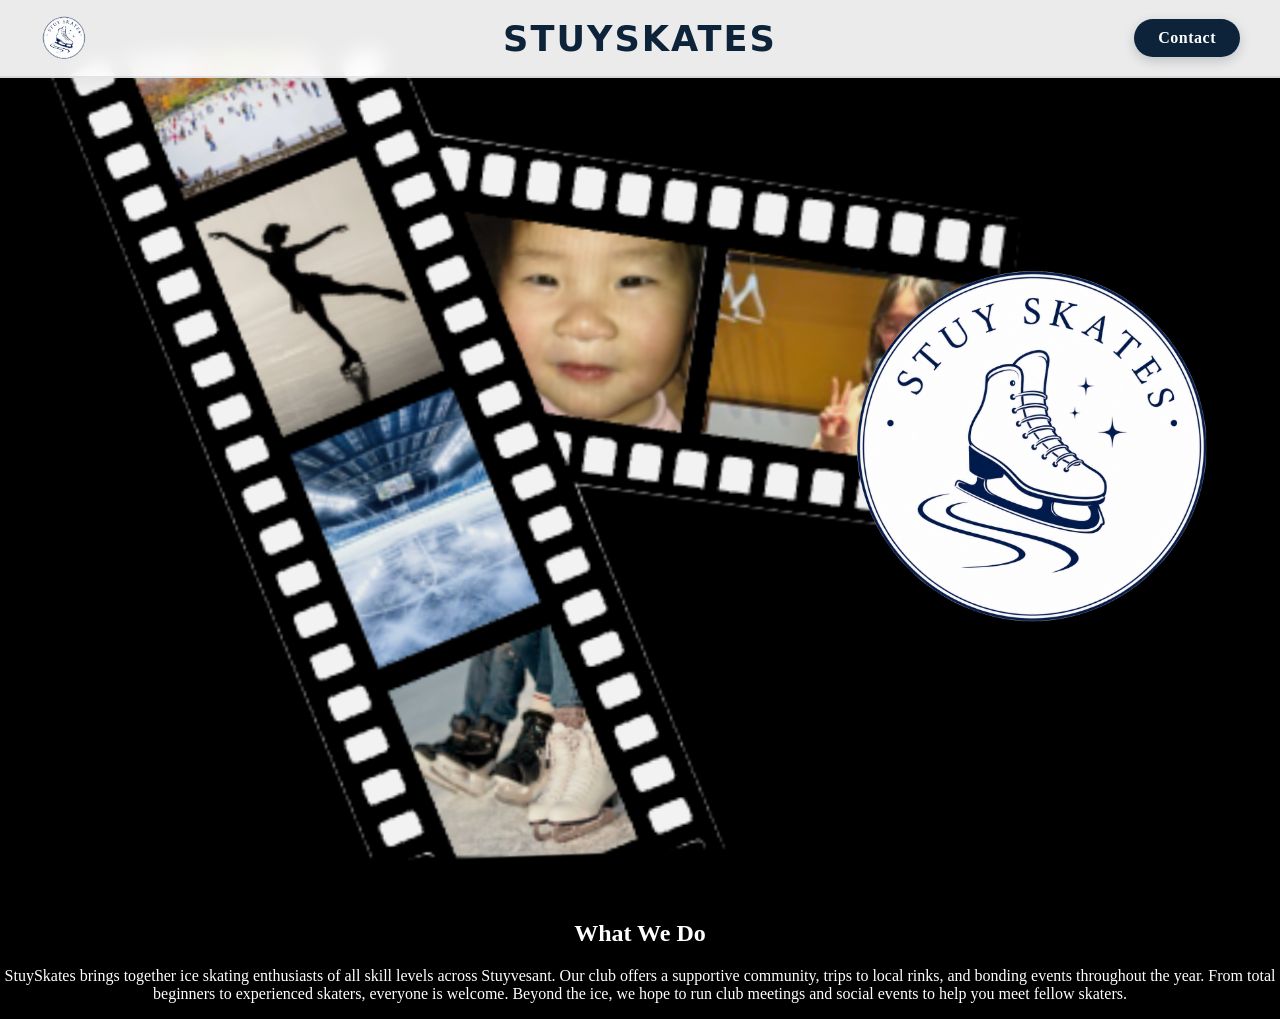
==== index.html @ e2860746 "Update index.html" ====
<!DOCTYPE html>
<html lang="en">
<head>
    <meta charset="UTF-8">
    <meta name="viewport" content="width=device-width, initial-scale=1.0">
    <title>StuySkates</title>
    <link rel="stylesheet" href="style.css">
</head>
<body>
<header class="navbar">
  <div class="nav-left">
    <a href="index.html">
      <img src="StuySkatesLogo.png" alt="Stuy Skates Logo" class="nav-logo-img">
    </a>
  </div>

  <div class="nav-center">
    <a href="index.html" class="brand-title">StuySkates</a>
  </div>

  <div class="nav-right">
    <a href="contact.html" class="contact-btn">Contact</a>
  </div>
</header>
    <div class="menu-overlay" id="menuOverlay"></div>
    <aside class="side-menu" id="sideMenu">
        <button class="close-btn" id="closeBtn" aria-label="Close Menu">&times;</button>
        <nav class="side-nav-links">
            <a href="index.html" class="active">Home</a>
            <a href="board.html">Board</a>
            <a href="photos.html">Photos</a>
            <a href="resources.html">Resources</a>
        </nav>
    </aside>
    
<main id="home" class="main">
    <video autoplay loop muted playsinline class="main-video">
    <source src="background.mp4" type="video/mp4">
  </video>
    <div class="film-strip-container">
    <img src="filmstrip.png" alt="Film Strip Overlay" class="film-strip-img">
        </div>
    <div class="main-content">
        <button class="logo-toggle-btn" id="logoToggle" type="button" aria-label="Open Menu">
            <img src="StuySkatesLogo.png" alt="Stuy Skates Big Logo" class="main-logo" id="mainLogo">
        </button>
        </div> 
    <div class="snowflakes" aria-hidden="true">
    <div class="snowflake">❅</div>
    <div class="snowflake">❆</div>
    <div class="snowflake">❅</div>
    <div class="snowflake">❆</div>
    <div class="snowflake">❅</div>
    <div class="snowflake">❆</div>
    <div class="snowflake">❅</div>
    <div class="snowflake">❆</div>
    <div class="snowflake">❅</div>
    <div class="snowflake">❆</div>
  </div>
</main>
    <section id="about" class="what-we-do">
    <div class="section-container">
      <h2 class="section-title">What We Do</h2>
      <p class="section-description">
        StuySkates brings together ice skating enthusiasts of all skill levels across Stuyvesant. Our club offers a supportive community, trips to local rinks, and bonding events throughout the year. From total beginners to experienced skaters, everyone is welcome. Beyond the ice, we hope to run club meetings and social events to help you meet fellow skaters. 
      </p>
        </div>
      </div>
    </div>
  </section>
</body>

<script>
    window.addEventListener('DOMContentLoaded', () => {
        window.scrollTo(0,0);
      const menuToggle = document.getElementById('menuToggle');
      const closeBtn = document.getElementById('closeBtn');
      const sideMenu = document.getElementById('sideMenu');
      const menuOverlay = document.getElementById('menuOverlay');
      const mainLogo = document.getElementById('mainLogo');

  function openMenu() {
    sideMenu.classList.add('active');
    menuOverlay.classList.add('active');
    if (mainLogo) mainLogo.classList.add('is-spinning');
  }

  function closeMenu() {
    sideMenu.classList.remove('active');
    menuOverlay.classList.remove('active');
    if (mainLogo) mainLogo.classList.remove('active-spin');
    }
  
    if (logoToggle) logoToggle.addEventListener('click', openMenu);
    if (closeBtn) closeBtn.addEventListener('click', closeMenu);
    if (menuOverlay) menuOverlay.addEventListener('click', closeMenu);
    });
  </script>
</html>
---- style.css ----
body {
    font-family: Cinzel, serif;
    background: #f4f4f4;
    text-align: center;
    padding: 40px;
}
html {
  scroll-behavior: smooth;
}

 {
  margin: 0;
  padding: 0;
  box-sizing: border-box;
  font-family: Cinzel, serif;
}

body {
  background-color: #EAEAEA; 
  color: #ffffff;
}

.navbar {
  display: grid;
  grid-template-columns: 1fr auto 1fr; 
  align-items: center;
  padding: 14px 40px;
  background: rgba(255, 255, 255, 0.92); 
  backdrop-filter: blur(10px);
  -webkit-backdrop-filter: blur(10px);
  position: fixed;
  top: 0;
  left: 0;
  width: 100%;
  z-index: 1000;
  border-bottom: 2px solid rgba(13, 35, 58, 0.1); 
  box-shadow: 0 4px 20px rgba(0, 0, 0, 0.08);
}

.brand-link {
  display: flex;
  align-items: center;
  gap: 12px;
  text-decoration: none;
}

.nav-left {
  display: flex;
  justify-content: flex-start;
}

.nav-center {
  text-align: center;
}

.nav-right {
  display: flex;
  justify-content: flex-end;
}

.nav-logo-img {
  height: 48px;
  width: auto;
  display: block;
    transition: tramsform 0.2s ease;
}

.nav-logo-img:hover {
  transform: scale(1.00);
}

.brand-title {
  font-size: 2.2rem; 
  font-weight: 900;
  color: #0d233a; 
  text-decoration: none;
  font-family: system-ui, -apple-system, sans-serif;
  letter-spacing: 2px;
  text-transform: uppercase;
  transition: color 0.2s ease;
}

.brand-title:hover {
  color: #1e40af;
}

.contact-btn {
background-color: #0d233a;
  color: #ffffff;
  text-decoration: none;
  font-size: 1rem;
  font-weight: 700;
  padding: 10px 24px;
  border-radius: 30px;
  letter-spacing: 0.5px;
  box-shadow: 0 4px 12px rgba(13, 35, 58, 0.2);
  transition: all 0.2s ease;
}

.contact-btn:hover {
    background-color: #1e40af;
      transform: translateY(-2px);
      box-shadow: 0 6px 16px rgba(30, 64, 175, 0.3);
}

.logo img {
  height: 60px; 
  width: auto;
    display: block;
}

.menu-toggle {
  background: none;
  border: none;
  font-size: 2.2rem;
  color: #0d233a; /* Dark Blue */
  cursor: pointer;
  padding: 5px 10px;
  transition: color 0.2s ease;
}

.menu-toggle:hover {
  color: #1e40af;
}

.menu-overlay {
  position: fixed;
  top: 0;
  left: 0;
  width: 100%;
  height: 100%;
  background-color: rgba(0, 0, 0, 0.5);
  opacity: 0;
  visibility: hidden;
  transition: opacity 0.3s ease, visibility 0.3s ease;
  z-index: 1001;
}

.menu-overlay.active {
  opacity: 1;
  visibility: visible;
}

*, *::before, *::after {
  box-sizing: border-box;
}

html, body {
    margin: 0;
    padding: 0;
    width: 100%;
    max-width:100%;
    overflow-x: hidden;
    background-color: #000000; 
}

.side-menu {
  position: fixed;
  top: 0;
  right: -300px; 
  width: 280px;
  height: 100%;
  background-color: #ffffff;
  z-index: 1002;
  box-shadow: -5px 0 15px rgba(0, 0, 0, 0.2);
  transition: right 0.3s ease-in-out;
  padding: 30px 25px;
  display: flex;
  flex-direction: column;
}

.side-menu.active {
  right: 0;
}

.close-btn {
  background: none;
  border: none;
  font-size: 2.5rem;
  color: #0d233a;
  cursor: pointer;
  align-self: flex-end;
  margin-bottom: 30px;
}

.side-nav-links {
  display: flex;
  flex-direction: column;
  gap: 20px;
}

.side-nav-links a {
  color: #0d233a;
  text-decoration: none;
  font-size: 1.5rem;
  font-weight: 700;
  transition: color 0.2s ease, padding-left 0.2s ease;
}

.side-nav-links a:hover,
.side-nav-links a.active {
  color: #1e40af;
  padding-left: 8px; 
}
.nav-links {
  display: flex;
  gap: 30px; 
    align-items: center;
}

.nav-btn {
  color: #0d233a;
  text-decoration: none; 
  font-size: 2rem; 
  font-weight: 700;
  transition: color 0.2s ease, border-bottom 0.2s ease;
  padding-bottom: 4px;
}


.nav-btn:hover,
.nav-btn.active {
  color: #CFEFFF; 
  border-bottom: 3px solid #CFEFFF;
}


.main {
    position: relative;
    height: 100vh;
    width: 100%;
    display: flex;
    justify-content: flex-end;
    align-items: center;
    padding-right: 3%;
    overflow: hidden;
}

.main-video {
  position: absolute;
  top: 50%;
  left: 50%;
  min-width: 100%;
  min-height: 100%;
  width: auto;
  height: auto;
  z-index: 1;
  transform: translate(-50%, -50%);
  object-fit: cover;
}

.film-strip-container {
  position: absolute;
  top: -5%;
  bottom: -5%;
  left: -20px;
  height: 110%;
  z-index: 2;
  pointer-events: none;
  display: flex;
  align-items: center;
}

.film-strip-img {
    height: 100%; 
    width: auto;
    object-fit: cover;
    filter: drop-shadow(-10px 15px 25px rgba(0, 0, 0, 0.7));
    opacity: 0.95; 
    transform: rotate(-2deg) scale(1.05); 
    transform-origin: top left;
}

.snowflakes {
    position: absolute;
    top: 0;
    left: 0;
    width: 100%;
    height: 100%; 
    pointer-events: none;
    z-index: 3;
}
.snowflake {
  color: #ffffff;
  font-size: 1.5rem;
  font-family: Arial, sans-serif;
  text-shadow: 0 0 5px rgba(255, 255, 255, 0.8);
  position: absolute;
  top: -10%;
  animation-name: snowflakes-fall, snowflakes-shake;
  animation-duration: 10s, 3s;
  animation-timing-function: linear, ease-in-out;
  animation-iteration-count: infinite, infinite;
  animation-play-state: running, running;
  opacity: 0.8;
}
.snowflake:nth-of-type(1)  { left: 10%; animation-delay: 0s, 0s; }
.snowflake:nth-of-type(2)  { left: 20%; animation-delay: 1s, 1s; font-size: 2rem; }
.snowflake:nth-of-type(3)  { left: 30%; animation-delay: 6s, 0.5s; }
.snowflake:nth-of-type(4)  { left: 40%; animation-delay: 4s, 2s; font-size: 3rem; }
.snowflake:nth-of-type(5)  { left: 50%; animation-delay: 2s, 1s; }
.snowflake:nth-of-type(6)  { left: 60%; animation-delay: 7s, 1.5s; font-size: 1.5rem; }
.snowflake:nth-of-type(7)  { left: 70%; animation-delay: 2.5s, 0s; }
.snowflake:nth-of-type(8)  { left: 80%; animation-delay: 1s, 1.5s; font-size: 4rem; }
.snowflake:nth-of-type(9)  { left: 90%; animation-delay: 3s, 1.5s; }
.snowflake:nth-of-type(10) { left: 95%; animation-delay: 5s, 2s; }

@keyframes snowflakes-fall {
  0% {
    top: -10%;
  }
  100% {
    top: 100%;
  }
}

@keyframes snowflakes-shake {
  0%, 100% {
    transform: translateX(0);
  }
  50% {
    transform: translateX(80px);
  }
}


.main-content {
    position: relative; 
    z-index: 4;
    text-align: right;
    margin-right: 10px;
}

.main-title {
  font-size: 5rem; 
  font-weight: 800;
}

.main-subtitle {
  font-size: 1.8rem; 
  color: #dddddd;
  margin-top: 10px;
}

.content-section {
  min-height: 80vh;
  padding: 120px 60px 40px 60px;
}

.content-section h2 {
  font-size: 2.5rem;
}

.logo-toggle-btn {
  background: transparent;
  border: none;
  padding: 0;
  cursor: pointer;
  outline: none;
    display: inline-block;
    pointer-events: auto;
    transition: transform 0.25s ease-in-out; 
} 

.main-logo {
  width: 400px; 
  max-width: 80vw;
  height: auto;
  display: block;
  margin-left: auto; 
  mix-blend-mode: multiply;
  transition: transform 0.2s cubic-bezier(0.4, 0, 0.2, 1); 
}

.main-logo:hover {
  transform: scale(1.05);
}
    
.hero-logo.is-spinning {
  animation: spin360 1s ease-in-out;
}
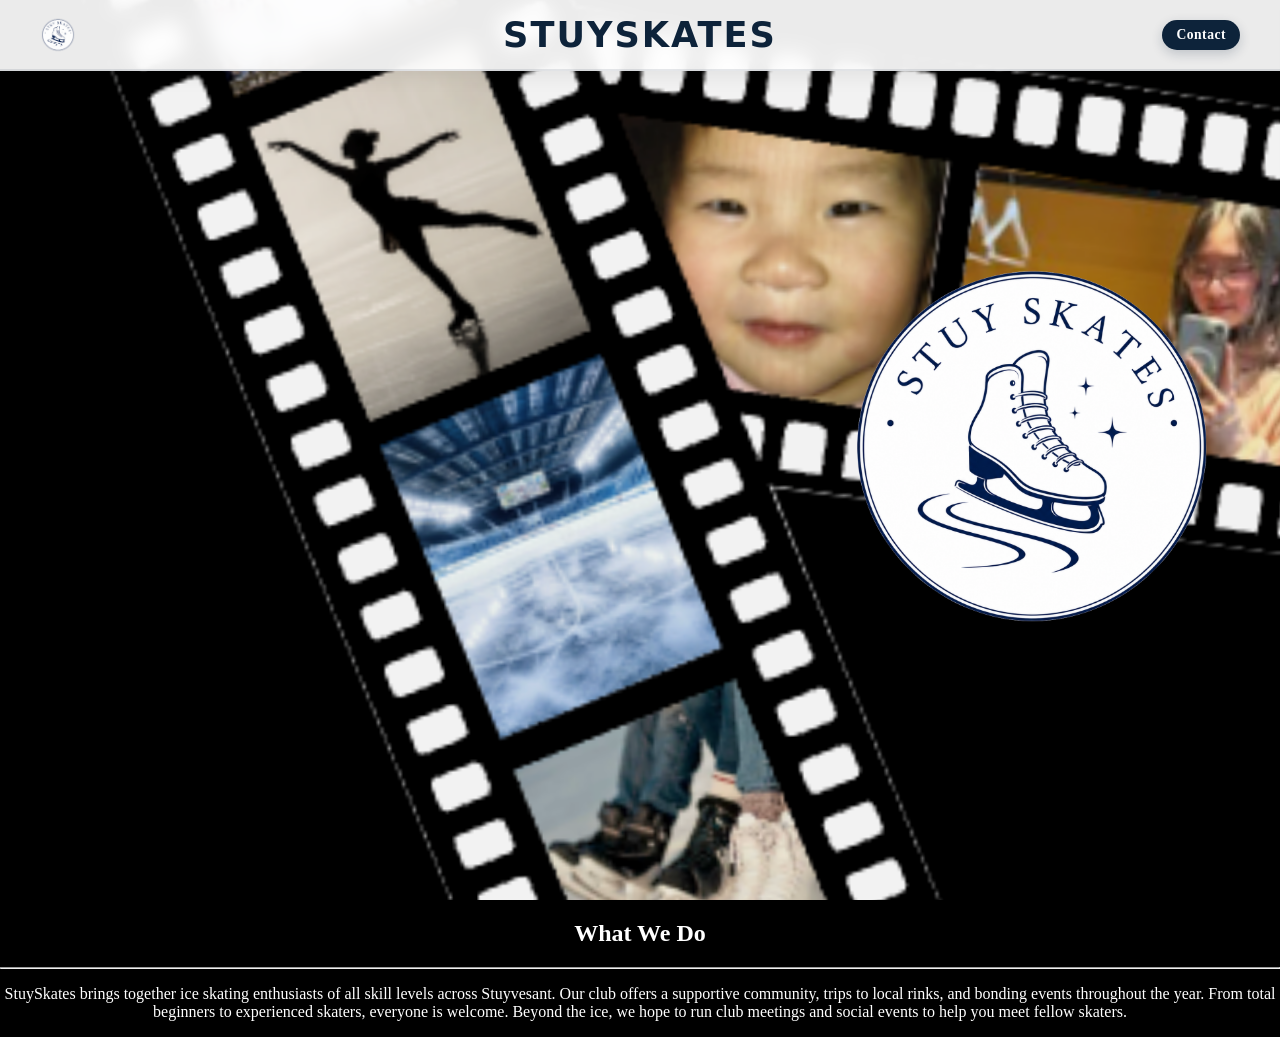
==== commit 99f3c8f1: "Update index.html" ====
--- a/index.html
+++ b/index.html
@@ -61,6 +61,7 @@
     <section id="about" class="what-we-do">
     <div class="section-container">
       <h2 class="section-title">What We Do</h2>
+        <hr class="about-divider">
       <p class="section-description">
         StuySkates brings together ice skating enthusiasts of all skill levels across Stuyvesant. Our club offers a supportive community, trips to local rinks, and bonding events throughout the year. From total beginners to experienced skaters, everyone is welcome. Beyond the ice, we hope to run club meetings and social events to help you meet fellow skaters. 
       </p>
--- a/style.css
+++ b/style.css
@@ -59,7 +59,7 @@
 }
 
 .nav-logo-img {
-  height: 48px;
+  height: 36px;
   width: auto;
   display: block;
     transition: tramsform 0.2s ease;
@@ -88,9 +88,9 @@
 background-color: #0d233a;
   color: #ffffff;
   text-decoration: none;
-  font-size: 1rem;
+  font-size: 0.85rem;
   font-weight: 700;
-  padding: 10px 24px;
+  padding: 7px 14px;
   border-radius: 30px;
   letter-spacing: 0.5px;
   box-shadow: 0 4px 12px rgba(13, 35, 58, 0.2);
@@ -251,10 +251,10 @@
 
 .film-strip-container {
   position: absolute;
-  top: -5%;
-  bottom: -5%;
+  top: -10%;
+  bottom: -15%;
   left: -20px;
-  height: 110%;
+  height: 125%;
   z-index: 2;
   pointer-events: none;
   display: flex;
@@ -262,13 +262,13 @@
 }
 
 .film-strip-img {
-    height: 100%; 
+    height: 110%; 
     width: auto;
     object-fit: cover;
     filter: drop-shadow(-10px 15px 25px rgba(0, 0, 0, 0.7));
     opacity: 0.95; 
-    transform: rotate(-2deg) scale(1.05); 
-    transform-origin: top left;
+    transform: rotate(-2deg) scale(1.15); 
+    transform-origin: center left;
 }
 
 .snowflakes {
@@ -379,3 +379,66 @@
 .hero-logo.is-spinning {
   animation: spin360 1s ease-in-out;
 }
+
+/*For Phones */
+@media (max-width: 768px) {
+  .navbar {
+    padding: 10px 15px;
+  }
+  .what-we-do {
+    padding: 40px 20px 60px 20px;
+  }
+  
+  .section-title {
+    font-size: 2.4rem;
+  }
+  
+  .section-description p {
+    font-size: 1.05rem;
+  }
+
+.brand-title {
+    font-size: 1.4rem; /* Shrinks the title slightly so it fits on small screens */
+    letter-spacing: 1px;
+  }
+
+/*Information Section beneath the "title" Page*/
+.what-we-do {
+  background-color: #0b0c2a;
+  color: #ffffff;
+  padding: 60px 40px 100px 40px;
+  position: relative;
+  z-index: 10;
+  font-family: system-ui, -apple-system, sans-serif;
+}
+
+.section-container {
+  max-width: 1000px;
+  margin: 0 auto;
+  text-align: center;
+}
+
+.section-title {
+  font-size: 3.6rem;
+  font-weight: 800;
+  margin: 1 1 10px 0;
+  letter-spacing: -0.5px;
+  color: #ffffff;
+}
+
+.section-divider {
+  border: none;
+  border-top: 1.5px solid #ffffff;
+  margin-bottom: 40px;
+  width: 100%;
+}
+
+.section-description {
+  font-size: 1.2rem;
+  line-height: 1.7;
+  color: #d1d5db;
+  max-width: 820px;
+  margin: 0 auto 50px auto;
+  font-weight: 400;
+}
+
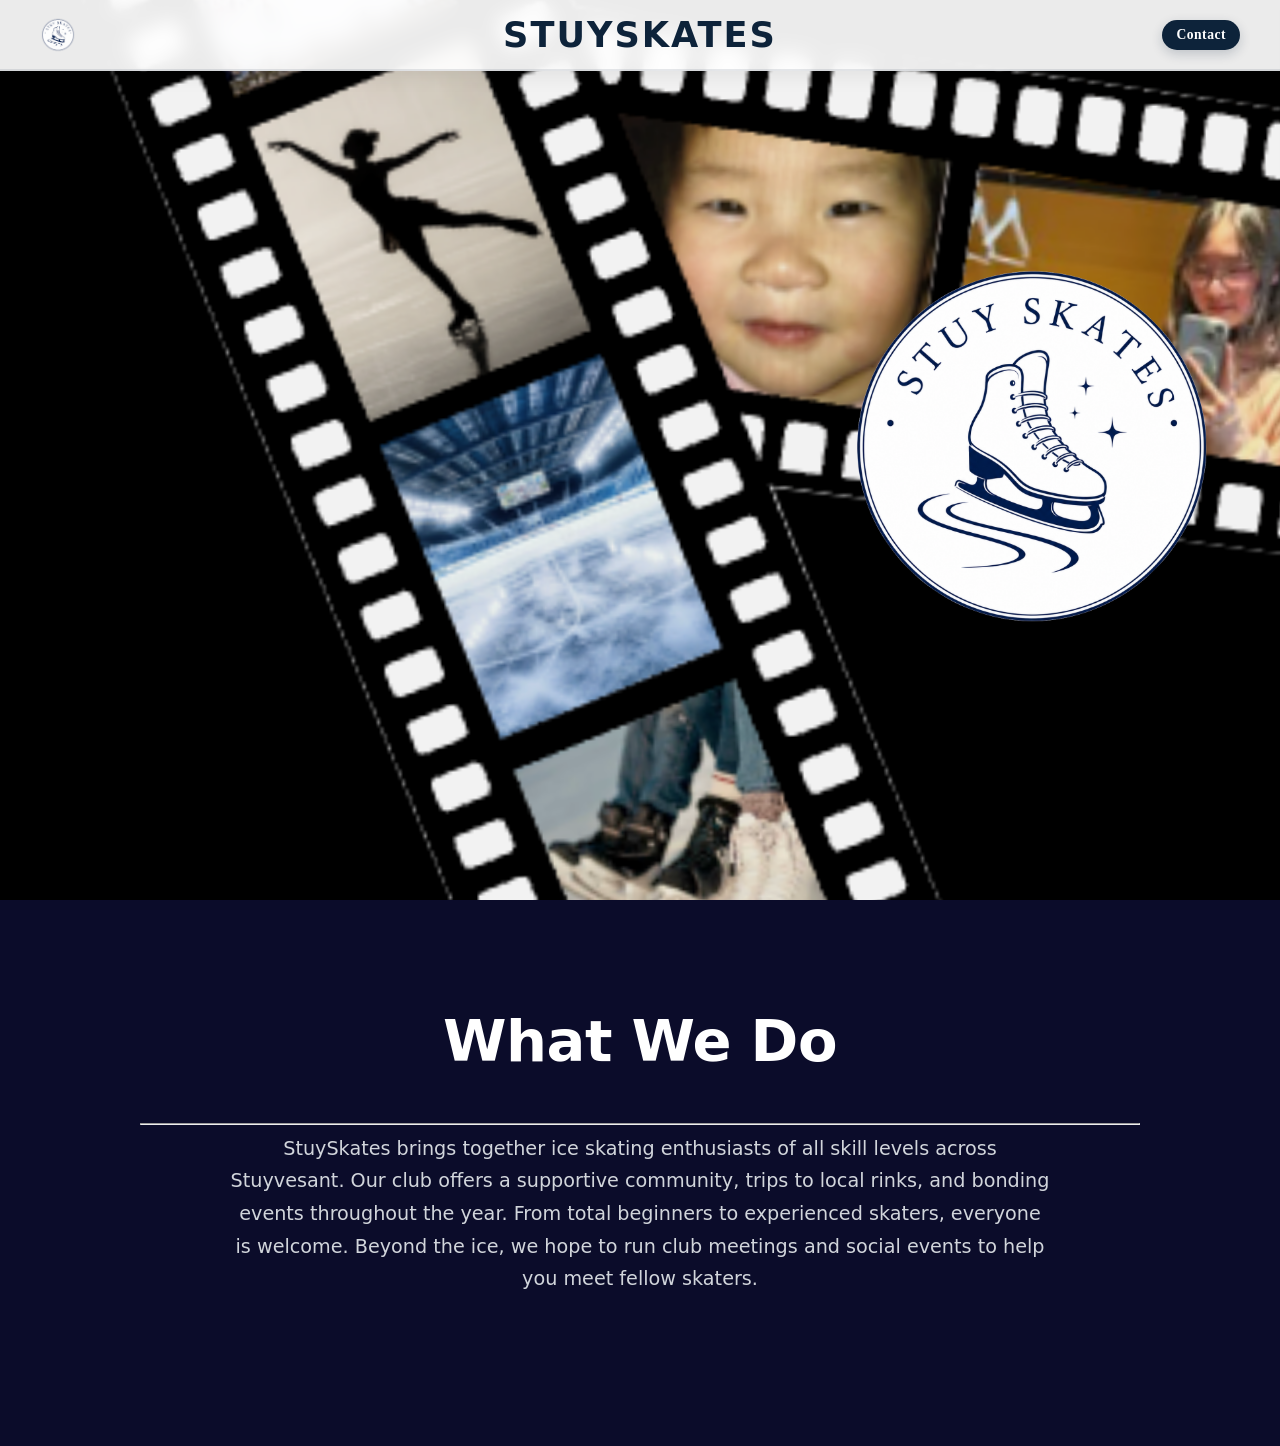
==== commit bcb8b02a: "Update index.html" ====
--- a/index.html
+++ b/index.html
@@ -2,8 +2,10 @@
 <html lang="en">
 <head>
     <meta charset="UTF-8">
-    <meta name="viewport" content="width=device-width, initial-scale=1.0">
     <title>StuySkates</title>
+
+    <link rel="icon" type="image/png" href="StuySkatesLogo.png">
+    
     <link rel="stylesheet" href="style.css">
 </head>
 <body>
--- a/style.css
+++ b/style.css
@@ -227,7 +227,7 @@
 
 .main {
     position: relative;
-    height: 100vh;
+    min-height: 100vh;
     width: 100%;
     display: flex;
     justify-content: flex-end;
@@ -381,32 +381,12 @@
 }
 
 /*For Phones */
-@media (max-width: 768px) {
-  .navbar {
-    padding: 10px 15px;
-  }
-  .what-we-do {
-    padding: 40px 20px 60px 20px;
-  }
-  
-  .section-title {
-    font-size: 2.4rem;
-  }
-  
-  .section-description p {
-    font-size: 1.05rem;
-  }
-
-.brand-title {
-    font-size: 1.4rem; /* Shrinks the title slightly so it fits on small screens */
-    letter-spacing: 1px;
-  }
 
 /*Information Section beneath the "title" Page*/
 .what-we-do {
-  background-color: #0b0c2a;
-  color: #ffffff;
-  padding: 60px 40px 100px 40px;
+  background-color: #0b0c2a !important; 
+  color: #ffffff !important;
+  padding: 60px 40px 100px 40px !important;
   position: relative;
   z-index: 10;
   font-family: system-ui, -apple-system, sans-serif;
@@ -419,18 +399,18 @@
 }
 
 .section-title {
-  font-size: 3.6rem;
-  font-weight: 800;
-  margin: 1 1 10px 0;
+  font-size: 3.6rem !important;
+  font-weight: 800 !important;
+  margin: 1 1 10px 0 !important; 
   letter-spacing: -0.5px;
   color: #ffffff;
 }
 
 .section-divider {
-  border: none;
-  border-top: 1.5px solid #ffffff;
-  margin-bottom: 40px;
-  width: 100%;
+  border: none !important;
+  border-top: 1.5px solid #ffffff !important;
+  margin-bottom: 40px !important;
+  width: 100% !important;
 }
 
 .section-description {
@@ -442,3 +422,652 @@
   font-weight: 400;
 }
 
+
+/* Photo Page Layout */
+body.photos-page {
+  background-color: #0c0a2b;
+  color: #ffffff;
+  min-height: 100vh;
+  font-family: system-ui, -apple-system, sans-serif;
+}
+
+.photos-container {
+  max-width: 1200px !important;
+  margin: 0 auto !important;
+  padding: 120px 30px 60px 30px !important;
+}
+
+.gallery-title {
+  font-size: 2.5rem;
+  font-weight: 700;
+  margin-bottom: 30px;
+  color: #ffffff;
+}
+
+.gallery-grid {
+  display: grid !important;
+  grid-template-columns: repeat(3, 1fr) !important;
+  gap: 20px !important;
+    width: 1200px !important;
+}
+
+.gallery-item {
+    width: 100% !important;
+    height: auto !important;
+    object-fit: cover !important;
+    object-position: top center !important;
+    cursor: pointer;
+    transition: transform 0.2s ease;
+    aspect-ratio: auto !important; 
+    overflow: hidden !important;
+    border-radius: 8px !important;
+    background-color: rgba (255, 255, 255, 0.05) !important;
+
+}
+
+.gallery-item img {
+  width: 100% !important;
+  height: auto !important;
+  max-height: none !important;
+  object-fit: contain !important;
+  display: block !important;
+  cursor: pointer;
+  transition: transform 0.3s ease;
+}
+
+.gallery-item img:hover {
+  transform: scale(1.03);
+}
+
+.gallery-item img {
+  cursor: pointer;
+  transition: transform 0.2s ease;
+}
+
+.photos-container img,
+.gallery-grid img,
+.gallery-item img {
+  width: 1200px !important;
+  max-width: none !important;
+  height: 100% !important;
+  max-height: 250px !important; 
+  object-fit: cover !important;
+  display: block !important;
+}
+
+.modal {
+  display: none;
+  position: fixed;
+  z-index: 2000;
+  left: 0;
+  top: 0;
+  width: 100%;
+  height: 100%;
+  background-color: rgba(0, 0, 0, 0.85);
+  backdrop-filter: blur(6px);
+  justify-content: center;
+  align-items: center;
+}
+
+.modal.open {
+  display: flex;
+}
+
+.modal-content {
+  max-width: 90vw;
+  max-height: 85vh;
+  object-fit: contain !important;
+  border-radius: 8px;
+  box-shadow: 0 10px 30px rgba(0, 0, 0, 0.6);
+}
+
+.modal-close {
+  position: absolute;
+  top: 25px;
+  right: 35px;
+  color: #ffffff;
+  font-size: 40px;
+  font-weight: bold;
+  cursor: pointer;
+  user-select: none;
+  transition: color 0.2s ease;
+}
+
+.modal-close:hover {
+  color: #94a3b8;
+}
+
+/* Contact Page */
+.direct-contact-links {
+  display: flex;
+  flex-direction: column;
+  gap: 10px;
+  margin-bottom: 20px;
+}
+
+.contact-link-item {
+  display: flex;
+  align-items: center;
+  gap: 10px;
+  background-color: #f8fafc;
+  border: 1px solid #e2e8f0;
+  padding: 10px 14px;
+  border-radius: 10px;
+  color: #0284c7;
+  font-weight: 600;
+  font-size: 0.95rem;
+  text-decoration: none;
+  transition: all 0.2s ease;
+}
+
+.contact-link-item:hover {
+  background-color: #e0f2fe;
+  border-color: #bae6fd;
+}
+
+.link-icon {
+  font-size: 1.1rem;
+}
+
+.divider-text {
+  font-size: 0.85rem;
+  color: #64748b;
+  text-align: center;
+  margin-bottom: 18px;
+  position: relative;
+}
+
+.divider-text::before,
+.divider-text::after {
+  content: "";
+  position: absolute;
+  top: 50%;
+  width: 25%;
+  height: 1px;
+  background-color: #cbd5e1;
+}
+
+.divider-text::before {
+  left: 0;
+}
+
+.divider-text::after {
+  right: 0;
+}
+
+body.contact-page {
+  background-color: #0c0a2b;
+  min-height: 100vh;
+  font-family: system-ui, -apple-system, sans-serif;
+}
+
+.contact-wrapper {
+  display: flex;
+  justify-content: center;
+  align-items: center;
+  padding: 120px 20px 60px 20px;
+}
+
+.contact-card {
+  display: flex;
+  width: 900px;
+  background-color: #ffffff;
+  border-radius: 20px;
+  overflow: hidden;
+  box-shadow: 0 15px 35px rgba(0, 0, 0, 0.4);
+}
+
+.contact-form-side {
+  flex: 1;
+  padding: 50px 40px;
+  color: #1e293b;
+}
+
+.contact-title {
+  font-size: 2.2rem;
+  font-weight: 700;
+  color: #0c0a2b;
+  margin-bottom: 30px;
+}
+
+.contact-form {
+  display: flex;
+  flex-direction: column;
+  gap: 18px;
+}
+
+.input-group {
+  display: flex;
+  align-items: center;
+  background-color: #f1f5f9;
+  border-radius: 12px;
+  padding: 12px 16px;
+}
+
+.input-icon {
+  margin-right: 12px;
+  font-size: 1.1rem;
+}
+
+.input-group input, 
+.input-group textarea {
+  width: 100%;
+  border: none;
+  background: transparent;
+  outline: none;
+  font-size: 1rem;
+  color: #0f172a;
+}
+
+.contact-form textarea {
+  resize: vertical !important;
+  max-width: 100% !important;
+}
+
+.send-btn {
+  margin-top: 10px;
+  background-color: #0284c7;
+  color: #ffffff;
+  border: none;
+  padding: 14px;
+  border-radius: 25px;
+  font-size: 1rem;
+  font-weight: 600;
+  cursor: pointer;
+  transition: background-color 0.2s ease;
+}
+
+.send-btn:hover {
+  background-color: #0369a1;
+}
+
+.contact-image-side {
+  flex: 1;
+  background: linear-gradient(135deg, #e0f2fe 0%, #bae6fd 100%);
+  display: flex;
+  justify-content: center;
+  align-items: center;
+  padding: 30px;
+}
+
+.contact-graphic {
+  max-width: 100%;
+  height: auto;
+  object-fit: contain;
+}
+
+
+/* Resources Page */
+body.resources-page {
+  background-color: #0c0a2b;
+  min-height: 100vh;
+  font-family: system-ui, -apple-system, sans-serif;
+  color: #ffffff;
+}
+
+.resources-wrapper {
+  max-width: 950px;
+  margin: 0 auto;
+  padding: 120px 20px 60px 20px;
+}
+
+.resources-header {
+  text-align: center;
+  margin-bottom: 40px;
+}
+
+.resources-main-title {
+  font-size: 2.5rem;
+  font-weight: 700;
+  color: #ffffff;
+  margin-bottom: 12px;
+}
+
+.resources-subtitle {
+  font-size: 1.1rem;
+  color: #cbd5e1;
+  max-width: 650px;
+  margin: 0 auto;
+  line-height: 1.5;
+}
+
+.resources-grid {
+  display: flex !important;
+  flex-direction: column !important;
+  width: 100% !important;
+  max-width: 900px !important;
+  margin: 0 auto !important;
+  gap: 24px !important;
+}
+
+.resource-card {
+  display: flex !important;
+  flex-direction: row !important;
+  width: 100% !important;
+  height: 220px !important; 
+  background-color: #ffffff !important;
+  border-radius: 16px !important;
+  overflow: hidden !important;
+  box-shadow: 0 10px 25px rgba(0, 0, 0, 0.3) !important;
+}
+
+.resource-video-side,
+.gear-img-side {
+  flex: 0 0 300px !important; 
+  width: 300px !important;
+  height: 100% !important;
+  background-color: #f8fafc !important;
+  display: flex !important;
+  align-items: center !important;
+  justify-content: center !important;
+  overflow: hidden !important;
+}
+
+.resource-video-side {
+  flex: 1.1;
+  background-color: #000000;
+  position: relative;
+  min-height: 250px;
+}
+
+.resource-video-side iframe {
+  width: 100% !important;
+  height: 100% !important;
+  border: none !important;
+}
+
+.resource-info-side {
+  flex: 1 !important;
+  padding: 24px 30px !important;
+  display: flex !important;
+  flex-direction: column !important;
+  justify-content: center !important;
+}
+
+.resource-tag {
+  align-self: flex-start;
+  background-color: #e0f2fe;
+  color: #0284c7;
+  font-size: 0.8rem;
+  font-weight: 700;
+  padding: 4px 12px;
+  border-radius: 12px;
+  text-transform: uppercase;
+  letter-spacing: 0.5px;
+  margin-bottom: 12px;
+}
+
+.resource-title {
+  font-size: 1.5rem;
+  font-weight: 700;
+  color: #0c0a2b;
+  margin-bottom: 12px;
+  line-height: 1.3;
+}
+
+.resource-description {
+  font-size: 0.95rem;
+  color: #475569;
+  line-height: 1.6;
+}
+
+.tutorials-container {
+  display: flex !important;
+  flex-direction: column !important;
+  width: 100% !important;
+  max-width: 1100px !important;
+  margin: 0 auto 60px auto !important;
+  gap: 32px !important;
+}
+
+.video-card {
+  display: flex !important;
+  flex-direction: row !important;
+  width: 100% !important;
+  height: 350px !important;
+  background-color: #ffffff !important;
+  border-radius: 24px !important;
+  overflow: hidden !important;
+  box-shadow: 0 15px 35px rgba(0, 0, 0, 0.4) !important;
+}
+
+.video-card-left {
+  flex: 1.2 !important;
+  height: 100% !important;
+  background-color: #000000 !important;
+  position: relative !important;
+  border-right: 2px solid #e2e8f0 !important;
+}
+
+.video-card-left iframe {
+  width: 100% !important;
+  height: 100% !important;
+  border: none !important;
+  object-fit: cover !important;
+}
+
+.video-card-right {
+  flex: 1 !important;
+  height: 100% !important;
+  padding: 40px !important;
+  display: flex !important;
+  flex-direction: column !important;
+  justify-content: center !important;
+  align-items: flex-start !important;
+  background: linear-gradient(135deg, #ffffff 0%, #f0f9ff 100%) !important;
+  box-sizing: border-radius: 0 20px 20px 0 !important;
+}
+
+
+.equipment-grid {
+  display: grid;
+  grid-template-columns: repeat(3, 1fr);
+  gap: 24px;
+}
+
+.equipment-card {
+  background-color: #ffffff;
+  border-radius: 16px;
+  overflow: hidden;
+  box-shadow: 0 10px 25px rgba(0, 0, 0, 0.3);
+  display: flex;
+  flex-direction: column;
+  transition: transform 0.2s ease;
+}
+
+.equipment-card:hover {
+  transform: translateY(-4px);
+}
+
+.equipment-img-container {
+  width: 100%;
+  height: 180px;
+  background-color: #f1f5f9;
+  display: flex;
+  align-items: center;
+  justify-content: center;
+  overflow: hidden;
+}
+
+.equipment-img {
+  width: 100%;
+  height: 100%;
+  object-fit: cover;
+}
+
+.equipment-details {
+  padding: 20px;
+  display: flex;
+  flex-direction: column;
+  gap: 8px;
+  background: linear-gradient(135deg, #ffffff 0%, #f0f9ff 100%);
+}
+
+.price-tag {
+  align-self: flex-start;
+  background-color: #dcfce7;
+  color: #15803d;
+  font-size: 0.85rem;
+  font-weight: 700;
+  padding: 4px 10px;
+  border-radius: 8px;
+}
+
+.equipment-name {
+  font-size: 1.2rem;
+  font-weight: 700;
+  color: #0c0a2b;
+  margin: 0;
+}
+
+.equipment-desc {
+  font-size: 0.9rem;
+  color: #475569;
+  line-height: 1.5;
+  margin: 0;
+}
+
+.gear-img-side {
+  flex: 0 0 220px !important; 
+  min-height: auto !important;
+  padding: 15px !important;
+  background-color: #f8fafc !important;
+  display: flex !important;
+  align-items: center !important;
+  justify-content: center !important;
+}
+
+.gear-img-side img {
+  width: 100% !important;
+  height: 140px !important; 
+  object-fit: contain !important;
+}
+
+.price-badge {
+  align-self: flex-start;
+  background-color: #dcfce7;
+  color: #15803d;
+  font-size: 0.8rem;
+  font-weight: 700;
+  padding: 4px 12px;
+  border-radius: 12px;
+  text-transform: uppercase;
+  margin-bottom: 12px;
+}
+
+.buy-link-btn {
+  display: inline-block;
+  align-self: flex-start;
+  margin-top: 16px;
+  background-color: #0284c7;
+  color: #ffffff;
+  padding: 10px 18px;
+  border-radius: 8px;
+  font-size: 0.9rem;
+  font-weight: 600;
+  text-decoration: none;
+  transition: background-color 0.2s ease;
+}
+
+.buy-link-btn:hover {
+  background-color: #0369a1;
+}
+
+    /* Board Members Page */
+.board-grid-container {
+  display: flex !important;
+  flex-wrap: wrap !important;
+  justify-content: center !important;
+  gap: 30px !important;
+  width: 100% !important;
+  max-width: 1050px !important;
+  margin: 0 auto !important;
+}
+
+.board-card-vertical {
+  width: 320px !important;
+  background-color: #f4f9ff !important;
+  border-radius: 24px !important;
+  overflow: hidden !important;
+  display: flex !important;
+  flex-direction: column !important;
+  align-items: center !important;
+  box-shadow: 0 15px 35px rgba(0, 0, 0, 0.4) !important;
+}
+
+.board-card-banner {
+  width: 100% !important;
+  height: 220px !important;
+  overflow: hidden !important;
+}
+
+.board-card-banner img {
+  width: 100% !important;
+  height: 100% !important;
+  max-width: 100% !important;
+  max-height: 220px !important;
+  object-fit: cover !important;
+  object-position: center !important;
+  display: block !important;
+}
+
+.board-card-banner img.crop-top {
+    object-position: center 10% !important;
+}
+
+.board-card-banner img.darren-zoom {
+width: 100% !important;
+  height: 100% !important;
+  object-fit: cover !important;
+  object-position: 53% !important; 
+  transform: scale(2.2) !important;     
+  transform-origin: 53% !important; 
+}
+
+.board-card-body {
+  padding: 24px 20px 28px 20px !important;
+  display: flex !important;
+  flex-direction: column !important;
+  align-items: center !important;
+  text-align: center !important;
+  width: 100% !important;
+  box-sizing: border-box !important;
+}
+
+.role-badge-green {
+  background-color: #dcfce7 !important;
+  color: #15803d !important;
+  font-size: 0.85rem !important;
+  font-weight: 700 !important;
+  padding: 6px 14px !important;
+  border-radius: 12px !important;
+  margin-bottom: 16px !important;
+  display: inline-block !important;
+}
+
+.board-card-name {
+  font-size: 1.5rem !important;
+  font-weight: 800 !important;
+  color: #0a0e27 !important;
+  margin: 0 0 12px 0 !important;
+}
+
+.board-card-bio {
+  font-size: 0.95rem !important;
+  color: #475569 !important;
+  line-height: 1.5 !important;
+  margin: 0 0 24px 0 !important;
+}
+
+.board-card-btn {
+  background-color: #3b82f6 !important;
+  color: #ffffff !important;
+  text-decoration: none !important;
+  font-size: 0.95rem !important;
+  font-weight: 700 !important;
+  padding: 12px 24px !important;
+  border-radius: 12px !important;
+  display: inline-flex !important;
+  align-items: center !important;
+  gap: 6px !important;
+}
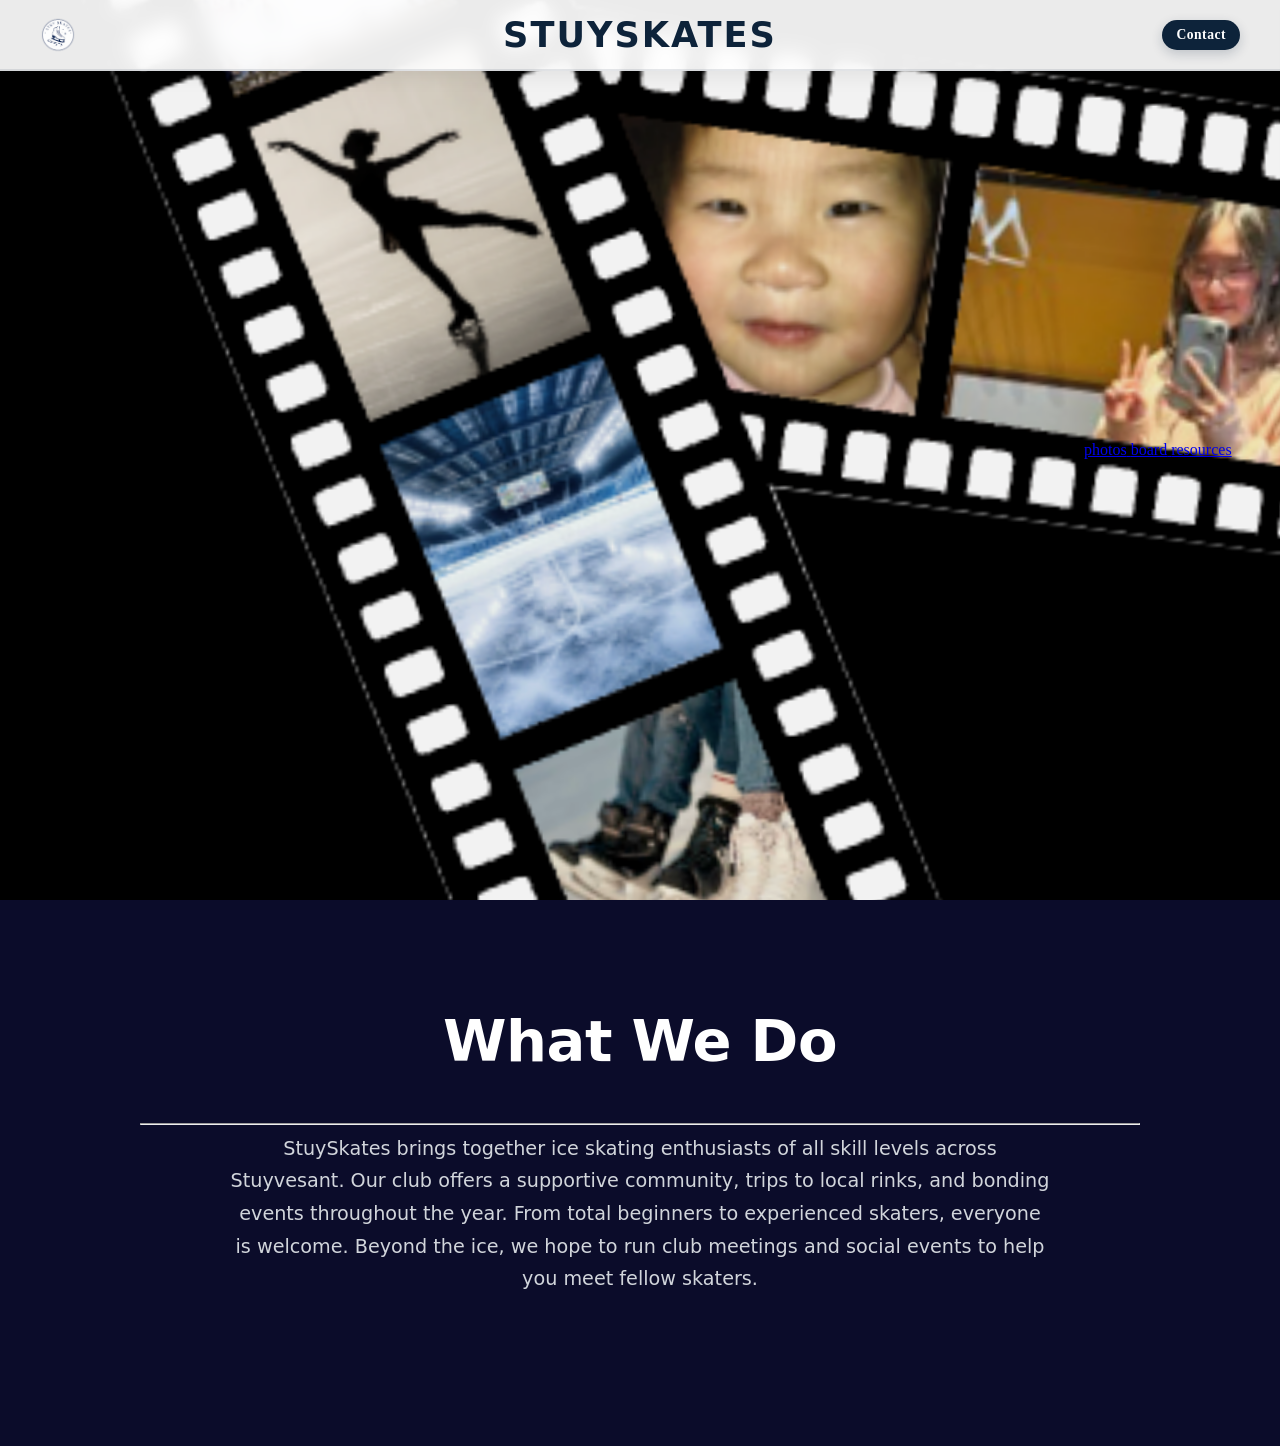
==== commit 57e33859: "Update index.html" ====
--- a/index.html
+++ b/index.html
@@ -2,13 +2,13 @@
 <html lang="en">
 <head>
     <meta charset="UTF-8">
-    <title>StuySkates</title>
+    <title>StuySkates - Home</title>
 
     <link rel="icon" type="image/png" href="StuySkatesLogo.png">
     
     <link rel="stylesheet" href="style.css">
 </head>
-<body>
+<body> 
 <header class="navbar">
   <div class="nav-left">
     <a href="index.html">
@@ -43,10 +43,19 @@
     <img src="filmstrip.png" alt="Film Strip Overlay" class="film-strip-img">
         </div>
     <div class="main-content">
-        <button class="logo-toggle-btn" id="logoToggle" type="button" aria-label="Open Menu">
-            <img src="StuySkatesLogo.png" alt="Stuy Skates Big Logo" class="main-logo" id="mainLogo">
-        </button>
-        </div> 
+        <div class="nav-cards-grid"> 
+            <a href="photos.html" class="nav-card float-anim-1">
+        <span class="nav-card-title">photos</span>
+      </a>
+            <a href="board.html" class="nav-card float-anim-2">
+        <span class="nav-card-title">board</span>
+      </a>
+            <a href="resources.html" class="nav-card float-anim-3">
+        <span class="nav-card-title">resources</span>
+      </a>
+        </div>
+    </div>
+    
     <div class="snowflakes" aria-hidden="true">
     <div class="snowflake">❅</div>
     <div class="snowflake">❆</div>
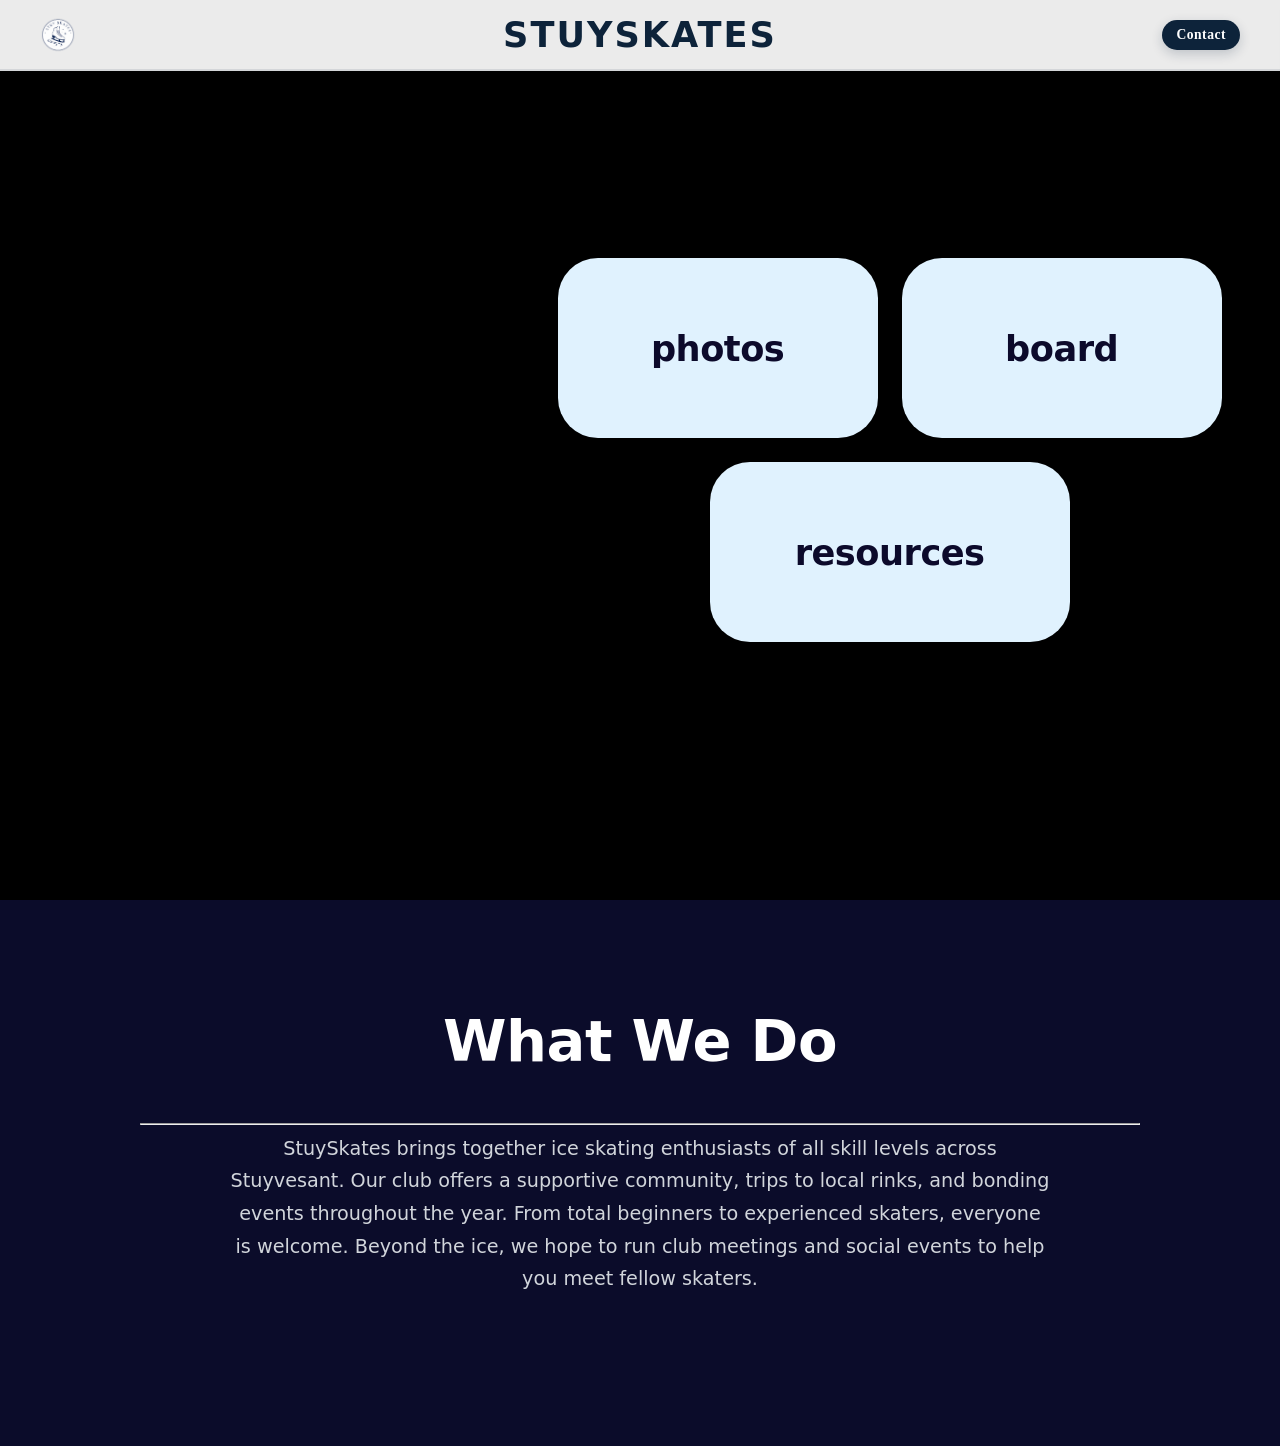
==== commit 702bdc85: "Update index.html" ====
--- a/index.html
+++ b/index.html
@@ -39,9 +39,6 @@
     <video autoplay loop muted playsinline class="main-video">
     <source src="background.mp4" type="video/mp4">
   </video>
-    <div class="film-strip-container">
-    <img src="filmstrip.png" alt="Film Strip Overlay" class="film-strip-img">
-        </div>
     <div class="main-content">
         <div class="nav-cards-grid"> 
             <a href="photos.html" class="nav-card float-anim-1">
--- a/style.css
+++ b/style.css
@@ -325,10 +325,13 @@
 
 
 .main-content {
-    position: relative; 
-    z-index: 4;
-    text-align: right;
-    margin-right: 10px;
+  position: relative !important;
+  z-index: 10 !important;
+  display: flex !important;
+  justify-content: center !important;
+  align-items: center !important;
+  min-height: 80vh !important;
+  padding: 20px !important;
 }
 
 .main-title {
@@ -351,33 +354,69 @@
   font-size: 2.5rem;
 }
 
-.logo-toggle-btn {
-  background: transparent;
-  border: none;
-  padding: 0;
-  cursor: pointer;
-  outline: none;
-    display: inline-block;
-    pointer-events: auto;
-    transition: transform 0.25s ease-in-out; 
-} 
-
-.main-logo {
-  width: 400px; 
-  max-width: 80vw;
-  height: auto;
-  display: block;
-  margin-left: auto; 
-  mix-blend-mode: multiply;
-  transition: transform 0.2s cubic-bezier(0.4, 0, 0.2, 1); 
-}
-
-.main-logo:hover {
-  transform: scale(1.05);
-}
-    
-.hero-logo.is-spinning {
-  animation: spin360 1s ease-in-out;
+.nav-cards-grid {
+  display: grid !important;
+  grid-template-columns: repeat(2, minmax(220px, 320px)) !important;
+  gap: 24px !important;
+  max-width: 700px !important;
+  width: 100% !important;
+  justify-content: center !important;
+}
+
+.nav-card {
+  background-color: #e0f2fe !important; 
+  border-radius: 40px !important;        
+  height: 180px !important;
+  display: flex !important;
+  justify-content: center !important;
+  align-items: center !important;
+  text-decoration: none !important;
+  box-shadow: 0 12px 30px rgba(0, 0, 0, 0.3) !important;
+  transition: transform 0.3s ease, box-shadow 0.3s ease !important;
+  overflow: hidden !important;
+}
+
+.nav-card:nth-child(3) {
+  grid-column: 1 / -1 !important;
+  max-width: 360px !important;
+  justify-self: center !important;
+  width: 100% !important;
+}
+
+.nav-card-title {
+  font-family: system-ui, -apple-system, sans-serif !important;
+  font-size: 2.2rem !important;
+  font-weight: 800 !important;
+  color: #0c0a2b !important;
+  letter-spacing: -0.5px !important;
+}
+
+.nav-card:hover {
+  box-shadow: 0 18px 40px rgba(0, 0, 0, 0.4) !important;
+}
+
+@keyframes floatUpNDown {
+  0% {
+    transform: translateY(0px);
+  }
+  50% {
+    transform: translateY(-12px); 
+  }
+  100% {
+    transform: translateY(0px);
+  }
+}
+
+.float-anim-1 {
+  animation: floatUpNDown 3.5s ease-in-out infinite !important;
+}
+
+.float-anim-2 {
+  animation: floatUpNDown 4s ease-in-out infinite 0.5s !important;
+}
+
+.float-anim-3 {
+  animation: floatUpNDown 3.8s ease-in-out infinite 1s !important;
 }
 
 /*For Phones */
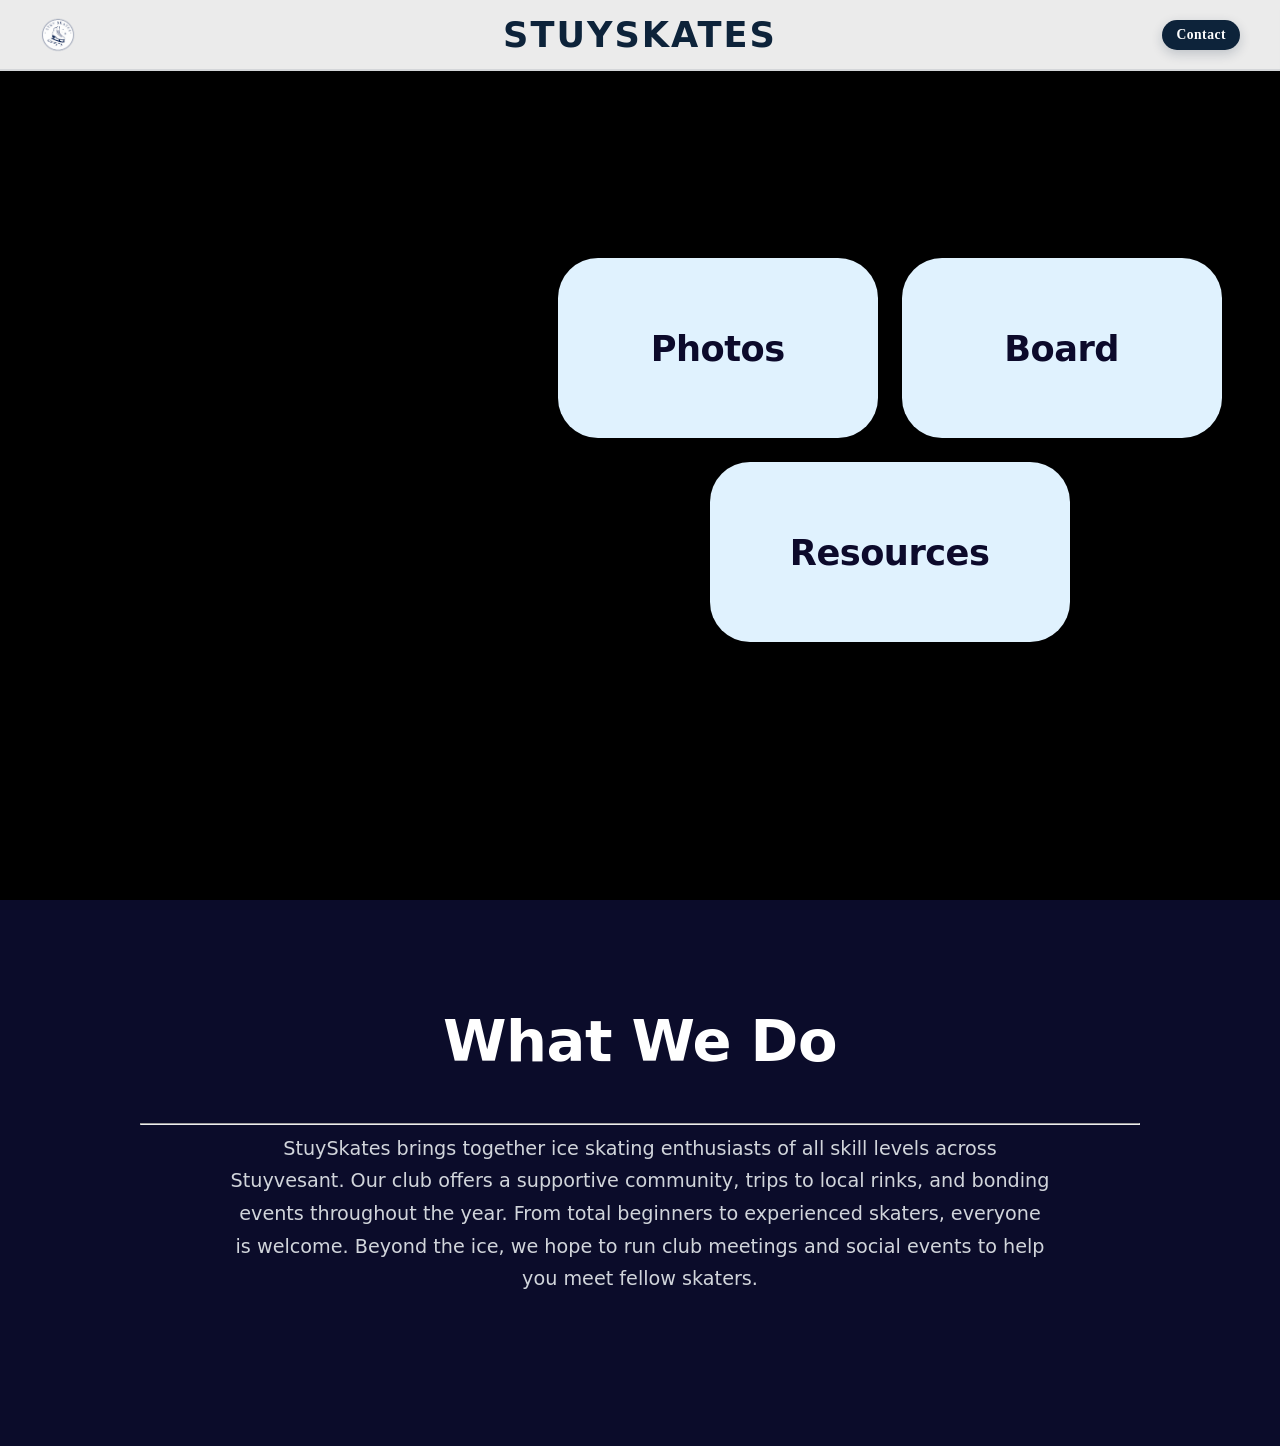
==== commit 71c0fb53: "Update index.html" ====
--- a/index.html
+++ b/index.html
@@ -42,13 +42,13 @@
     <div class="main-content">
         <div class="nav-cards-grid"> 
             <a href="photos.html" class="nav-card float-anim-1">
-        <span class="nav-card-title">photos</span>
+        <span class="nav-card-title">Photos</span>
       </a>
             <a href="board.html" class="nav-card float-anim-2">
-        <span class="nav-card-title">board</span>
+        <span class="nav-card-title">Board</span>
       </a>
             <a href="resources.html" class="nav-card float-anim-3">
-        <span class="nav-card-title">resources</span>
+        <span class="nav-card-title">Resources</span>
       </a>
         </div>
     </div>
